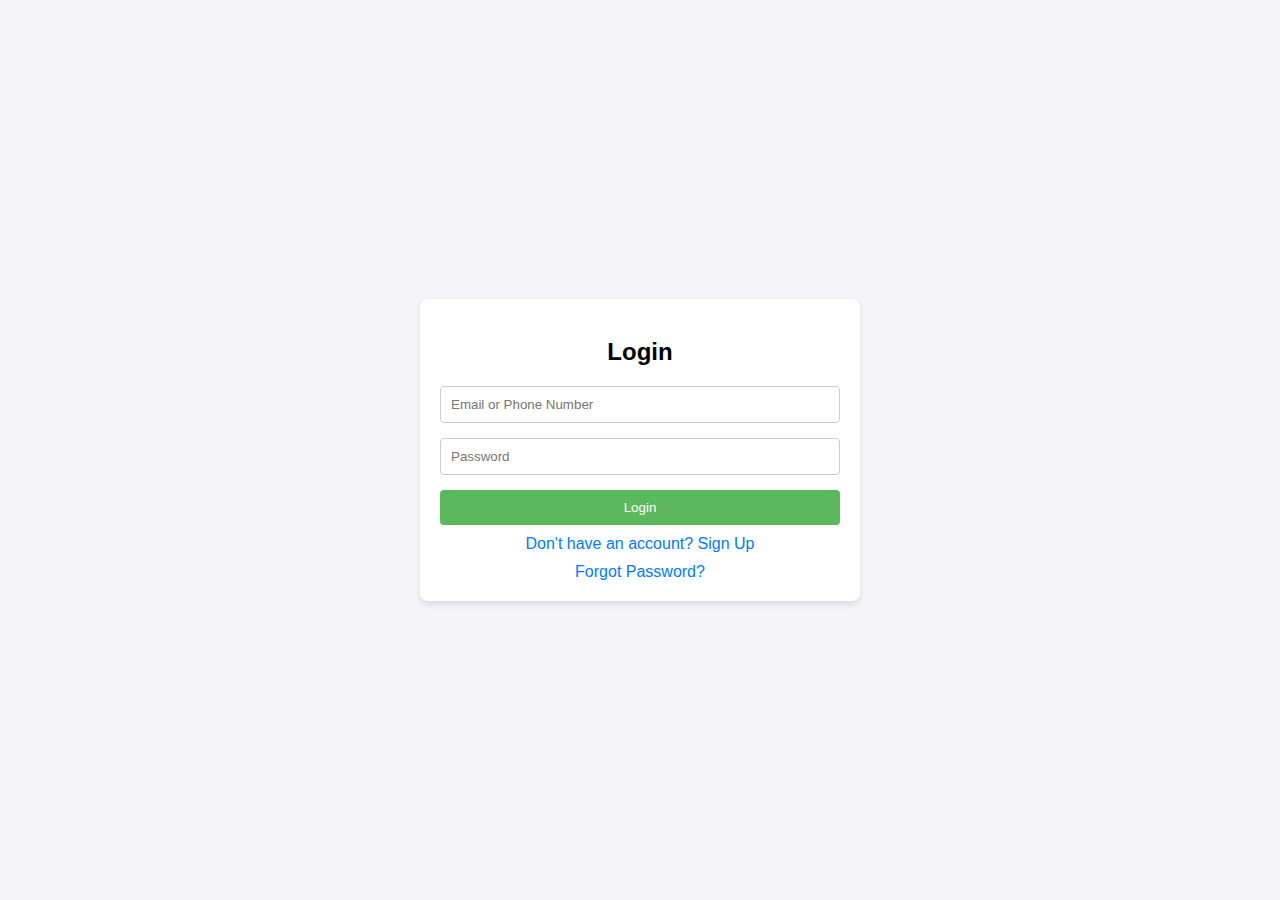
==== login.html @ 428a7ddd "Add files via upload" ====
<!DOCTYPE html>
<html lang="en">
<head>
    <meta charset="UTF-8">
    <meta name="viewport" content="width=device-width, initial-scale=1.0">
    <title>TBO Login & Signup</title>
    <style>
        body {
            font-family: Arial, sans-serif;
            background-color: #f4f4f9;
            margin: 0;
            padding: 0;
            display: flex;
            justify-content: center;
            align-items: center;
            height: 100vh;
        }
        .container {
            width: 100%;
            max-width: 400px;
            background: white;
            padding: 20px;
            border-radius: 8px;
            box-shadow: 0 4px 6px rgba(0, 0, 0, 0.1);
        }
        h2 {
            text-align: center;
            margin-bottom: 20px;
        }
        form {
            display: flex;
            flex-direction: column;
        }
        input {
            margin-bottom: 15px;
            padding: 10px;
            border: 1px solid #ccc;
            border-radius: 4px;
        }
        button {
            padding: 10px;
            background-color: #5cb85c;
            color: white;
            border: none;
            border-radius: 4px;
            cursor: pointer;
        }
        button:hover {
            background-color: #4cae4c;
        }
        .link {
            text-align: center;
            margin-top: 10px;
        }
        .link a {
            color: #007bff;
            text-decoration: none;
        }
        .link a:hover {
            text-decoration: underline;
        }
        .hidden {
            display: none;
        }
    </style>
</head>
<body>
    <div class="container">
        <div id="login-form">
            <h2>Login</h2>
            <form onsubmit="login(event)">
                <input type="text" id="login-identifier" placeholder="Email or Phone Number" required>
                <input type="password" id="login-password" placeholder="Password" required>
                <button type="submit">Login</button>
            </form>
            <div class="link">
                <a href="#" onclick="toggleForm('signup')">Don't have an account? Sign Up</a>
            </div>
            <div class="link">
                <a href="#" onclick="toggleForm('forgot-password')">Forgot Password?</a>
            </div>
        </div>

        <div id="signup-form" class="hidden">
            <h2>Sign Up</h2>
            <form onsubmit="signup(event)">
                <input type="text" id="signup-name" placeholder="Full Name" required>
                <input type="text" id="signup-identifier" placeholder="Email or Phone Number" required>
                <input type="password" id="signup-password" placeholder="Create Password" required>
                <input type="password" id="signup-confirm-password" placeholder="Confirm Password" required>
                <button type="submit">Sign Up</button>
            </form>
            <div class="link">
                <a href="#" onclick="toggleForm('login')">Already have an account? Login</a>
            </div>
        </div>

        <div id="forgot-password-form" class="hidden">
            <h2>Forgot Password</h2>
            <form onsubmit="forgotPassword(event)">
                <input type="text" id="forgot-identifier" placeholder="Email or Phone Number" required>
                <button type="submit">Send OTP</button>
            </form>
            <div class="link">
                <a href="#" onclick="toggleForm('login')">Back to Login</a>
            </div>
        </div>
    </div>

    <script>
        function toggleForm(form) {
            document.getElementById('login-form').classList.add('hidden');
            document.getElementById('signup-form').classList.add('hidden');
            document.getElementById('forgot-password-form').classList.add('hidden');
            
            if (form === 'login') {
                document.getElementById('login-form').classList.remove('hidden');
            } else if (form === 'signup') {
                document.getElementById('signup-form').classList.remove('hidden');
            } else if (form === 'forgot-password') {
                document.getElementById('forgot-password-form').classList.remove('hidden');
            }
        }

        function login(event) {
            event.preventDefault();
            const identifier = document.getElementById('login-identifier').value;
            const password = document.getElementById('login-password').value;
            alert(`Login attempt with ${identifier} and password: ${password}`);
        }

        function signup(event) {
            event.preventDefault();
            const name = document.getElementById('signup-name').value;
            const identifier = document.getElementById('signup-identifier').value;
            const password = document.getElementById('signup-password').value;
            const confirmPassword = document.getElementById('signup-confirm-password').value;

            if (password !== confirmPassword) {
                alert('Passwords do not match!');
                return;
            }

            alert(`Signup attempt with name: ${name}, identifier: ${identifier}`);
        }

        function forgotPassword(event) {
            event.preventDefault();
            const identifier = document.getElementById('forgot-identifier').value;
            alert(`OTP sent to ${identifier}`);
        }
    </script>
</body>
</html>
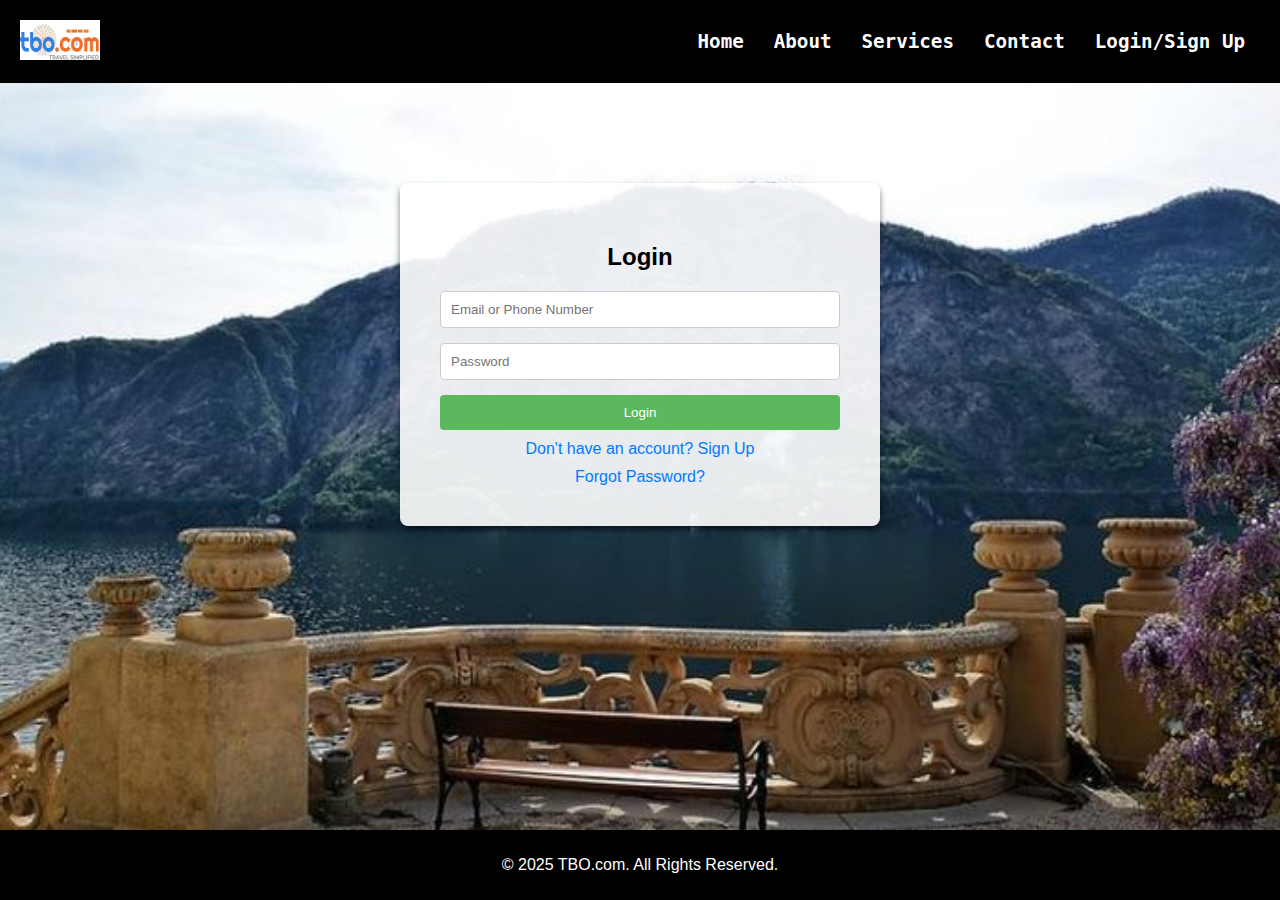
==== commit 59dd4a3e: "services and login page added" ====
--- a/login.html
+++ b/login.html
@@ -7,36 +7,87 @@
     <style>
         body {
             font-family: Arial, sans-serif;
-            background-color: #f4f4f9;
             margin: 0;
             padding: 0;
-            display: flex;
-            justify-content: center;
+            background: url('image/bg6.jpg') no-repeat center center fixed;
+            background-size: cover;
+
+            color: #fff;
+        }
+
+        header {
+            background-color: #000;
+            color: #fff;
+            padding: 20px 20px;
+            display: flex;
             align-items: center;
-            height: 100vh;
-        }
+            font-family: monospace;
+        }
+
+        header .logo {
+            flex: 1;
+        }
+
+        nav {
+            flex: 2;
+            display: flex;
+            justify-content: space-between;
+            align-items: center;
+        }
+
+        nav ul {
+            list-style: none;
+            margin: 0;
+            padding: 0;
+            display: flex;
+        }
+
+        nav ul li {
+            margin: 0 15px;
+        }
+
+        nav ul li a {
+            text-decoration: none; /* Remove underline */
+            color: white; /* White text color */
+            font-size: 22px; /* Increase font size */
+            font-weight: bold; /* Make text bold */
+            transition: transform 0.3s ease, color 0.3s ease; /* Smooth transition for transform and color */
+        }
+
+        nav ul li a:hover {
+            text-decoration: underline;
+            text-shadow: #222;
+            text-emphasis: none;
+        }
+
         .container {
             width: 100%;
             max-width: 400px;
-            background: white;
-            padding: 20px;
+            background: rgba(255, 255, 255, 0.9); 
+            padding: 40px;
             border-radius: 8px;
-            box-shadow: 0 4px 6px rgba(0, 0, 0, 0.1);
-        }
+            box-shadow: 0 4px 6px rgba(0, 0, 0, 0.5);
+            color: #000; 
+            margin: 100px auto;
+        }
+
         h2 {
             text-align: center;
             margin-bottom: 20px;
         }
+
         form {
             display: flex;
             flex-direction: column;
         }
+
         input {
             margin-bottom: 15px;
             padding: 10px;
             border: 1px solid #ccc;
             border-radius: 4px;
         }
+
         button {
             padding: 10px;
             background-color: #5cb85c;
@@ -45,26 +96,55 @@
             border-radius: 4px;
             cursor: pointer;
         }
+
         button:hover {
             background-color: #4cae4c;
         }
+
         .link {
             text-align: center;
             margin-top: 10px;
         }
+
         .link a {
             color: #007bff;
             text-decoration: none;
         }
+
         .link a:hover {
             text-decoration: underline;
         }
+
         .hidden {
             display: none;
+        }
+
+        footer {
+            background-color: #000;
+            color: #fff;
+            text-align: center;
+            padding: 10px 0;
+            position: fixed;
+            bottom: 0;
+            width: 100%;
         }
     </style>
 </head>
 <body>
+    <header>
+        <nav class="navbar">
+            <!-- <div class="logo">TBO.com</div> -->
+            <div class="logo"><img src="img/logo_newyear25.gif" alt="logo" srcset="" width="80" height="40" ></div>
+            <ul class="nav-links">
+                <li><a style="font-size:1.5vw" href="index.html">Home</a></li>
+                <li><a style="font-size:1.5vw" href="about.html">About</a></li>
+                <li><a style="font-size:1.5vw" href="services.html">Services</a></li>
+                <li><a style="font-size:1.5vw" href="contact.html">Contact</a></li>
+                <li><a style="font-size:1.5vw" href="login.html">Login/Sign Up</a></li>
+            </ul>
+        </nav>
+    </header>
+
     <div class="container">
         <div id="login-form">
             <h2>Login</h2>
@@ -90,6 +170,34 @@
                 <input type="password" id="signup-confirm-password" placeholder="Confirm Password" required>
                 <button type="submit">Sign Up</button>
             </form>
+            <div style="
+                display: flex; 
+                justify-content: center; 
+                align-items: center; 
+                height: 10vh; 
+                margin: 0;">
+                <button onclick="continueWithGoogle()" style="
+                    display: flex;
+                    align-items: center;
+                    justify-content: center;
+                    padding: 10px 20px;
+                    background-color: white;
+                    color: #000000;
+                    border: 1px solid #dadce0;
+                    border-radius: 4px;
+                    font-size: 14px;
+                    font-weight: 500;
+                    cursor: pointer;
+                    box-shadow: none;
+                ">
+                    <img src="image/googlelogo.jpeg" alt="Google Logo" style="
+                        width: 20px;
+                        height: 20px;
+                        margin-right: 10px;
+                    ">
+                    Continue with Google
+                </button>
+            </div>
             <div class="link">
                 <a href="#" onclick="toggleForm('login')">Already have an account? Login</a>
             </div>
@@ -107,12 +215,16 @@
         </div>
     </div>
 
+    <footer>
+        <p>&copy; 2025 TBO.com. All Rights Reserved.</p>
+    </footer>
+
     <script>
         function toggleForm(form) {
             document.getElementById('login-form').classList.add('hidden');
             document.getElementById('signup-form').classList.add('hidden');
             document.getElementById('forgot-password-form').classList.add('hidden');
-            
+
             if (form === 'login') {
                 document.getElementById('login-form').classList.remove('hidden');
             } else if (form === 'signup') {
@@ -149,6 +261,10 @@
             const identifier = document.getElementById('forgot-identifier').value;
             alert(`OTP sent to ${identifier}`);
         }
+
+        function continueWithGoogle() {
+            alert('Google Sign-In functionality coming soon!');
+        }
     </script>
 </body>
 </html>
